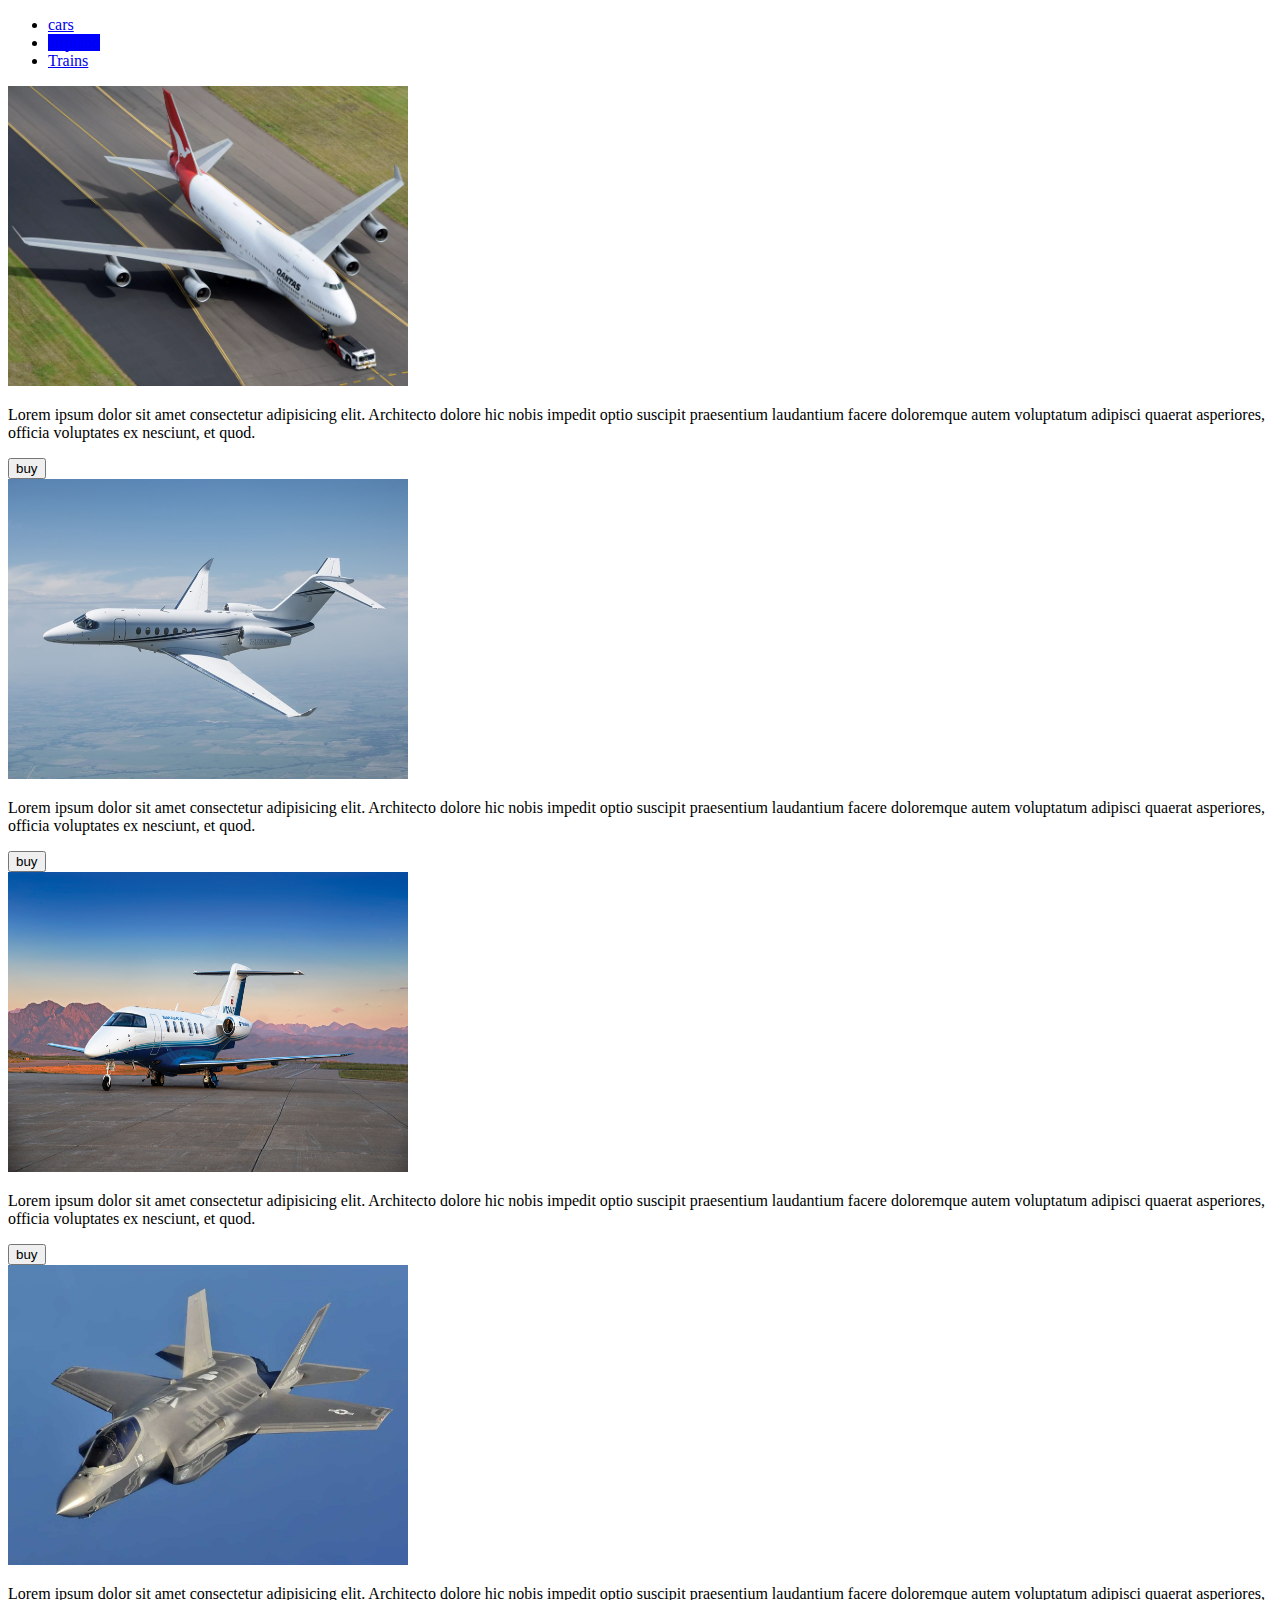
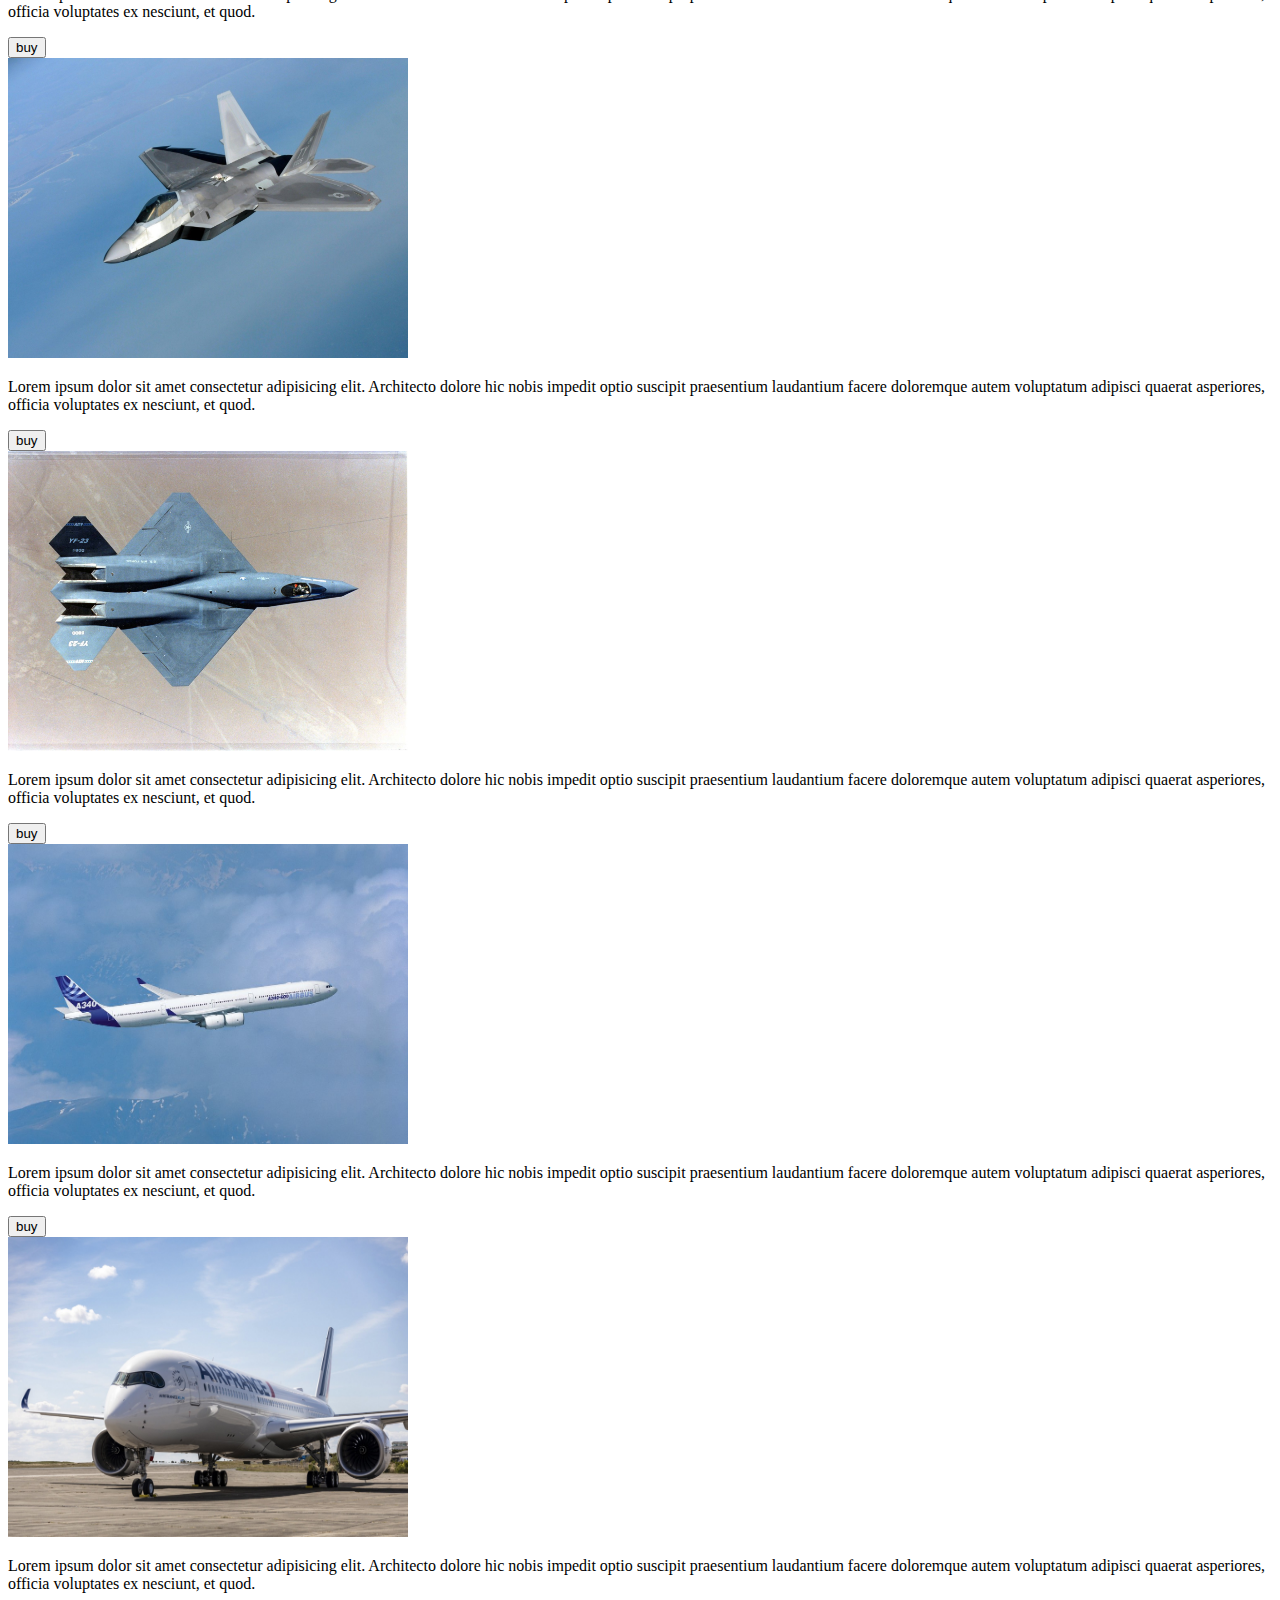
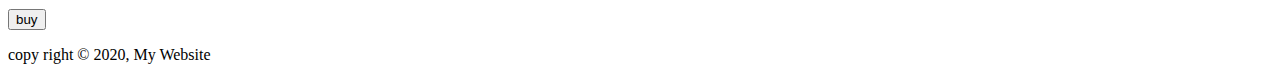
==== index1.html @ 9813ac5b "Add files via upload" ====
<!DOCTYPE html>
<html lang="en">
<head>
    <meta charset="UTF-8">
    <meta name="viewport" content="width=device-width, initial-scale=1.0">
    <title>Document</title>
    <link rel="stylesheet" href="lay.css">
</head>
<body>
    <header>
     <nav>
        <div>
            <ul id="ul" >           
                <li><a href="lay-cars.html">cars</a></li>
                <li><a style="background-color:blue;" href="lay-airplane .html">airplane</a></li>
                <li><a href="lay-Tranis.html">Trains</a></li>
            </ul>
        </div>
     </nav>    
    </header>  
    <div id="parant" >
        <div>
            <img src="airplane1.jpg" height="300px" width="400px" alt="Fail to load">
            <p>Lorem ipsum dolor sit amet consectetur adipisicing elit.
                 Architecto dolore hic nobis impedit optio suscipit 
                 praesentium laudantium facere doloremque autem 
                 voluptatum adipisci quaerat asperiores, officia
                  voluptates ex nesciunt, et quod.</p>
              <input class="btn" type="submit" value="buy" >
        </div>
        <div>
        <img src="airplane2.jpg"  height="300px" width="400px" alt="Fail to load">
        <p>Lorem ipsum dolor sit amet consectetur adipisicing elit.
             Architecto dolore hic nobis impedit optio suscipit 
             praesentium laudantium facere doloremque autem 
             voluptatum adipisci quaerat asperiores, officia
              voluptates ex nesciunt, et quod.</p>
          <input class="btn" type="submit" value="buy" >
    </div>
    <div>
           <img src="airplane3.jpg"  height="300px" width="400px" alt="Fail to load">
    <p>Lorem ipsum dolor sit amet consectetur adipisicing elit.
         Architecto dolore hic nobis impedit optio suscipit 
         praesentium laudantium facere doloremque autem 
         voluptatum adipisci quaerat asperiores, officia
          voluptates ex nesciunt, et quod.</p>
      <input class="btn" type="submit" value="buy" >
</div>
<div>
    <img src="4.jpg" height="300px" width="400px" alt="Fail to load">
    <p>Lorem ipsum dolor sit amet consectetur adipisicing elit.
         Architecto dolore hic nobis impedit optio suscipit 
         praesentium laudantium facere doloremque autem 
         voluptatum adipisci quaerat asperiores, officia
          voluptates ex nesciunt, et quod.</p>
      <input class="btn" type="submit" value="buy" >
</div>
<div>
    <img src="5.jpg" height="300px" width="400px" alt="Fail to load">
    <p>Lorem ipsum dolor sit amet consectetur adipisicing elit.
         Architecto dolore hic nobis impedit optio suscipit 
         praesentium laudantium facere doloremque autem 
         voluptatum adipisci quaerat asperiores, officia
          voluptates ex nesciunt, et quod.</p>
      <input class="btn" type="submit" value="buy" >
</div>
<div>
    <img src="6.jpg" height="300px" width="400px" alt="Fail to load">
    <p>Lorem ipsum dolor sit amet consectetur adipisicing elit.
         Architecto dolore hic nobis impedit optio suscipit 
         praesentium laudantium facere doloremque autem 
         voluptatum adipisci quaerat asperiores, officia
          voluptates ex nesciunt, et quod.</p>
      <input class="btn" type="submit" value="buy" >
</div>
<div>
    <img src="A340" height="300px" width="400px" alt="Fail to load">
    <p>Lorem ipsum dolor sit amet consectetur adipisicing elit.
         Architecto dolore hic nobis impedit optio suscipit 
         praesentium laudantium facere doloremque autem 
         voluptatum adipisci quaerat asperiores, officia
          voluptates ex nesciunt, et quod.</p>
      <input class="btn" type="submit" value="buy" >
</div>
<div>
    <img src="A350.jpg" height="300px" width="400px" alt="Fail to load">
    <p>Lorem ipsum dolor sit amet consectetur adipisicing elit.
         Architecto dolore hic nobis impedit optio suscipit 
         praesentium laudantium facere doloremque autem 
         voluptatum adipisci quaerat asperiores, officia
          voluptates ex nesciunt, et quod.</p>
      <input class="btn" type="submit" value="buy" >
</div>
    </div>
    <footer>
        <p>copy right &copy; 2020, My Website </p>
    </footer>   
</body>
</html>
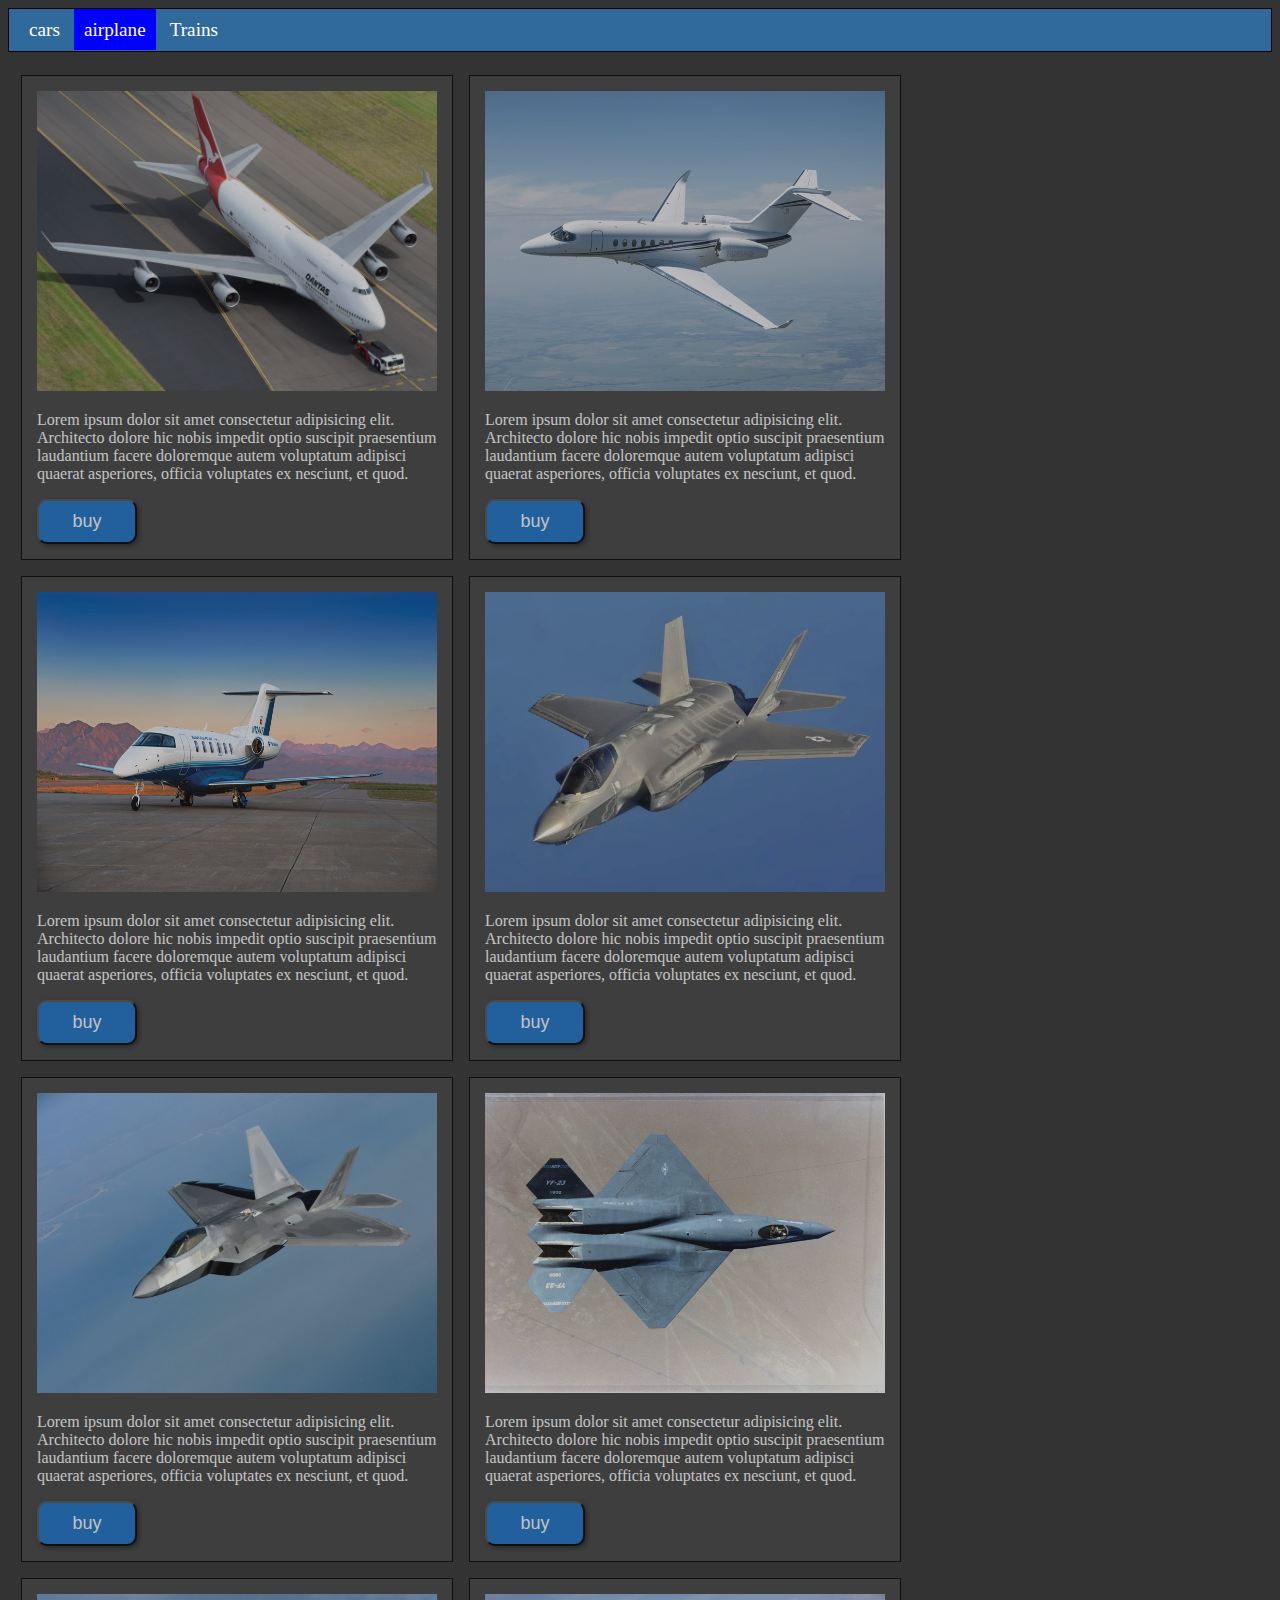
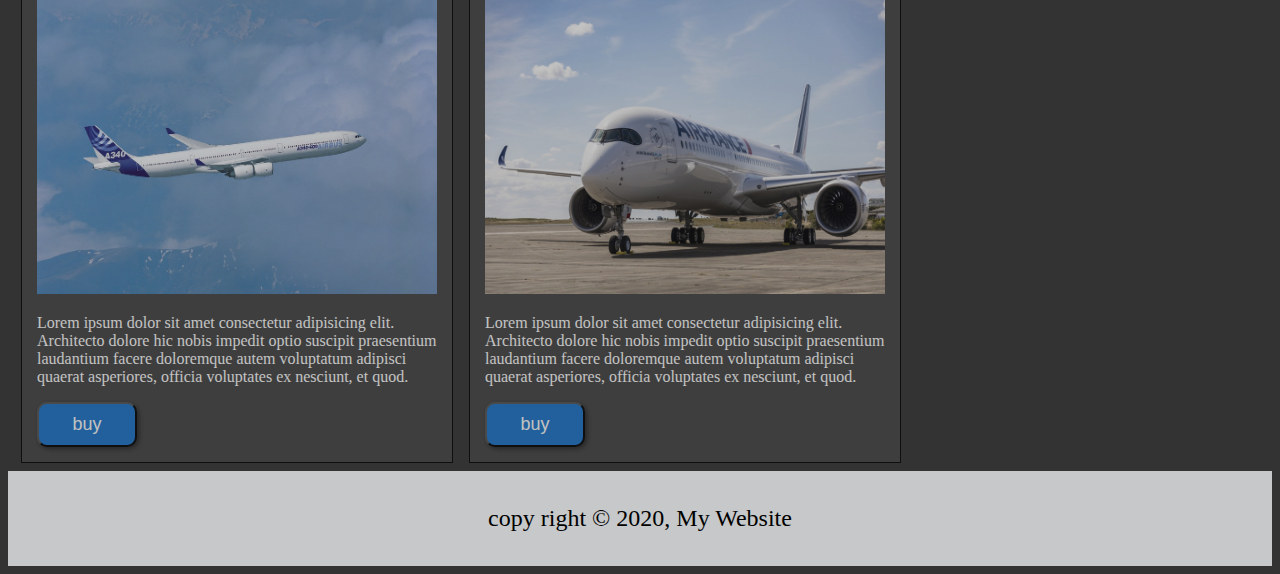
==== commit 012feb70: "Update index1.html" ====
--- a/index1.html
+++ b/index1.html
@@ -4,7 +4,7 @@
     <meta charset="UTF-8">
     <meta name="viewport" content="width=device-width, initial-scale=1.0">
     <title>Document</title>
-    <link rel="stylesheet" href="lay.css">
+    <link rel="stylesheet" href="style.css">
 </head>
 <body>
     <header>
@@ -96,4 +96,4 @@
         <p>copy right &copy; 2020, My Website </p>
     </footer>   
 </body>
-</html>+</html>
--- a/style.css
+++ b/style.css
@@ -0,0 +1,83 @@
+body{
+    background-color: #333;
+}
+
+#ul{
+    list-style: none;
+    border: solid 1px;
+    padding: 0px;
+    margin: 0px;
+    background-color: rgb(48, 106, 156);
+    padding: 10px;
+ 
+  
+}
+#ul li{
+    display:inline-block ;
+    padding: 0px;
+   }
+#ul a{
+   color: white;
+   text-decoration: none;
+   padding: 10px;
+   margin: 0px;
+   font-size: larger; 
+}
+#ul a:hover{
+    background-color: white;
+    color: rgb(48, 106, 156) ;
+    padding: 10px;
+    
+}
+.btn{
+    height: 45px;
+    width: 100px;
+    background-color:rgb(26, 116, 201) ;
+    color: white;
+    font-size: large;
+    box-shadow: 2px 2px 5px rgba(0,0,0, 0.5);
+   
+    border-radius: 10px;
+}
+.btn:hover{
+    background-color:white ;
+    color: rgb(26, 116, 201);
+}
+#parant{
+    
+    margin-top: 15px;
+    margin-left: 5px;;  
+    display: flex;
+    flex-wrap: wrap;
+  }
+#parant > div{
+    margin: 0.5rem;
+    background-color: #444;
+    padding: 15px;
+    border: solid 1px black ;
+    color: white;
+    flex:1 1 400px;
+    flex:0 1 400px; 
+    opacity: .7;
+}
+#parant > div:hover{
+    transform: scaleY(1.020);
+    opacity: 1;
+    background-color: #eee;
+    color: #333;
+}
+footer{
+  
+   text-align: center;
+   background-color: rgb(199, 200, 201);
+   color: black;
+   padding: 10px;
+   font-size: x-large;
+  
+   bottom: 0;
+   right:0;
+   left:0;
+   display: block;
+   
+  
+}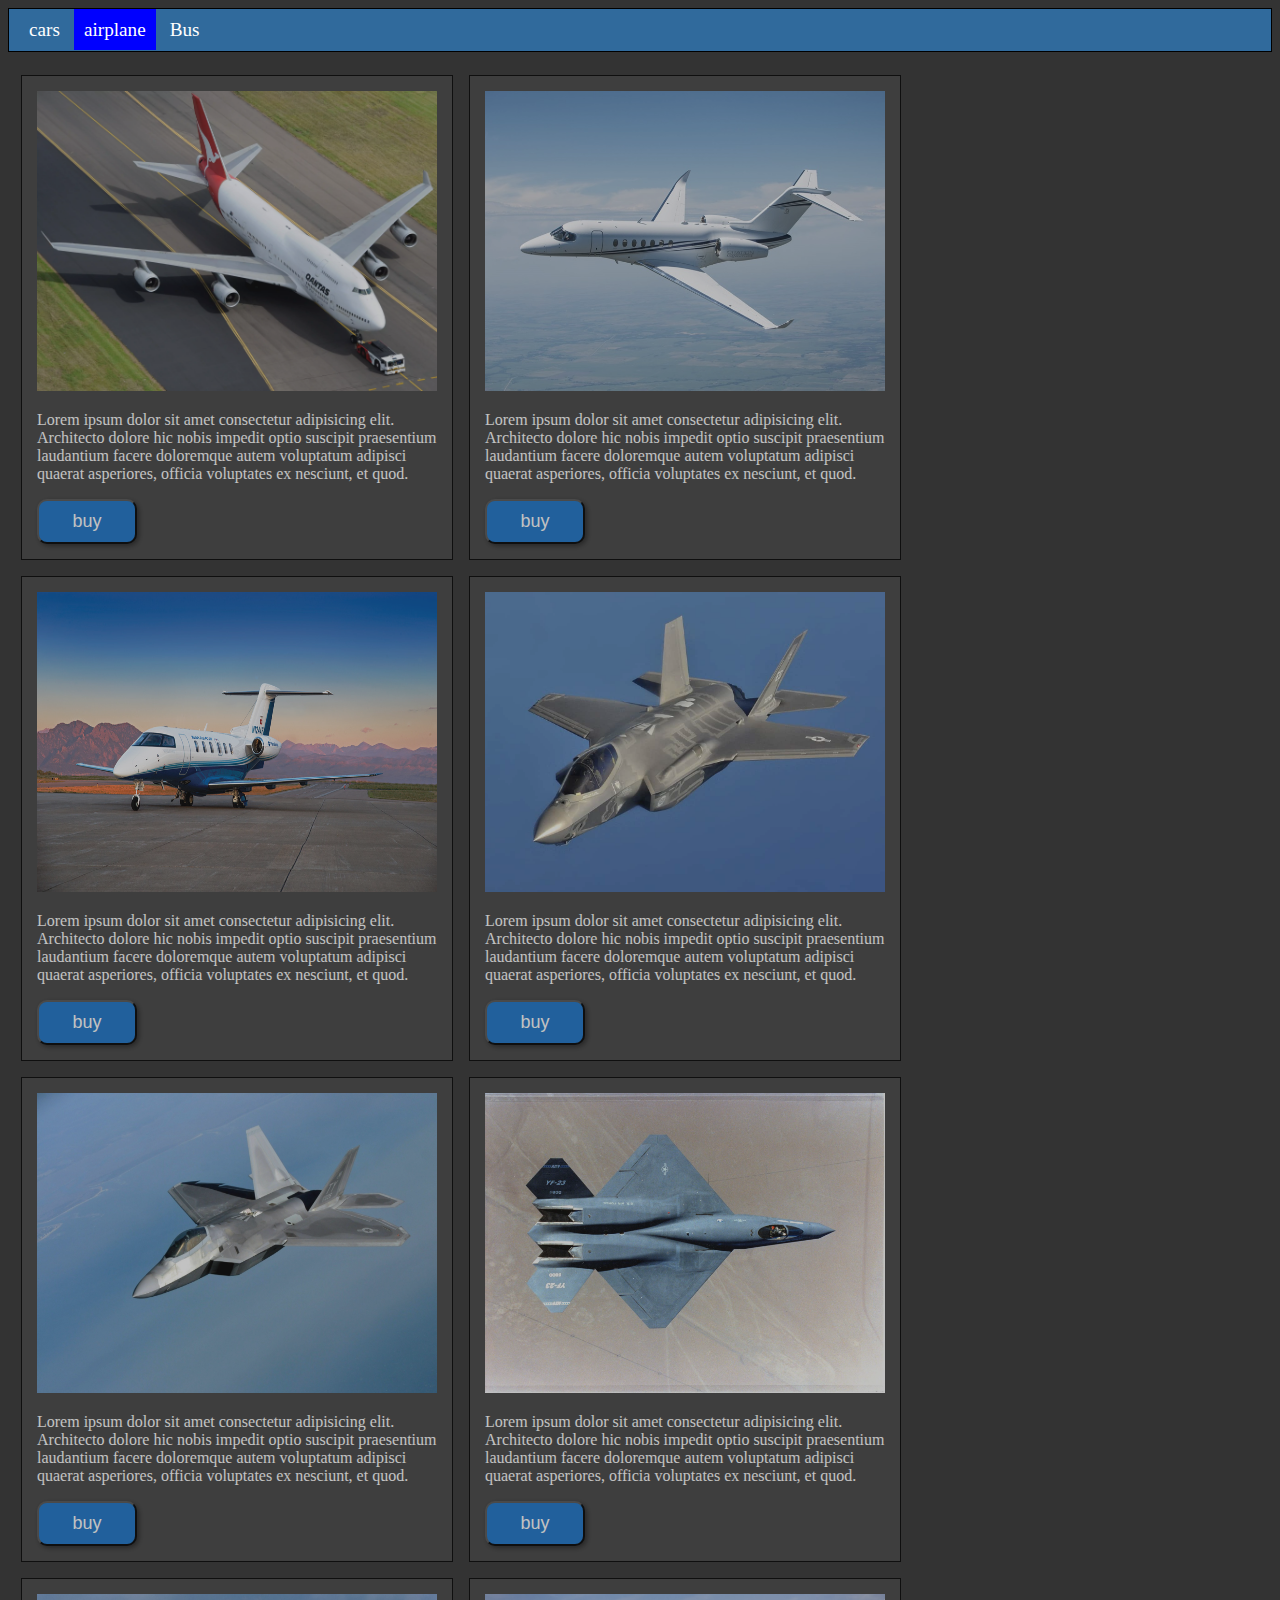
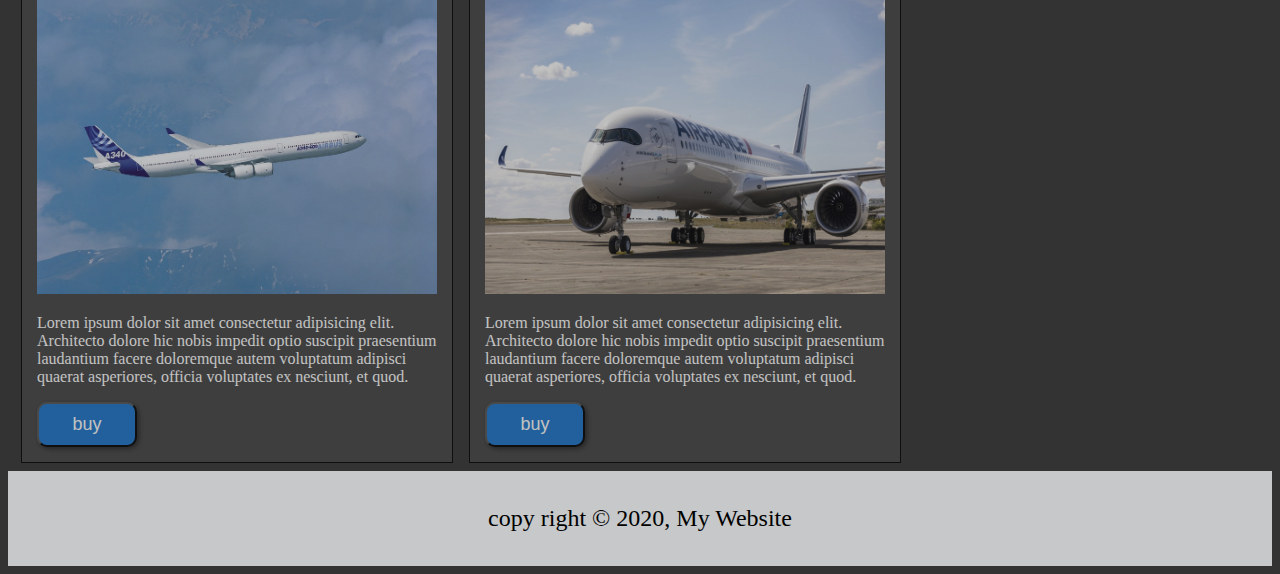
==== commit 66b582db: "Update index1.html" ====
--- a/index1.html
+++ b/index1.html
@@ -11,9 +11,9 @@
      <nav>
         <div>
             <ul id="ul" >           
-                <li><a href="lay-cars.html">cars</a></li>
-                <li><a style="background-color:blue;" href="lay-airplane .html">airplane</a></li>
-                <li><a href="lay-Tranis.html">Trains</a></li>
+                <li><a href="index.html">cars</a></li>
+                <li><a style="background-color:blue;" href="index1.html">airplane</a></li>
+                <li><a href="index3.html">Bus</a></li>
             </ul>
         </div>
      </nav>    
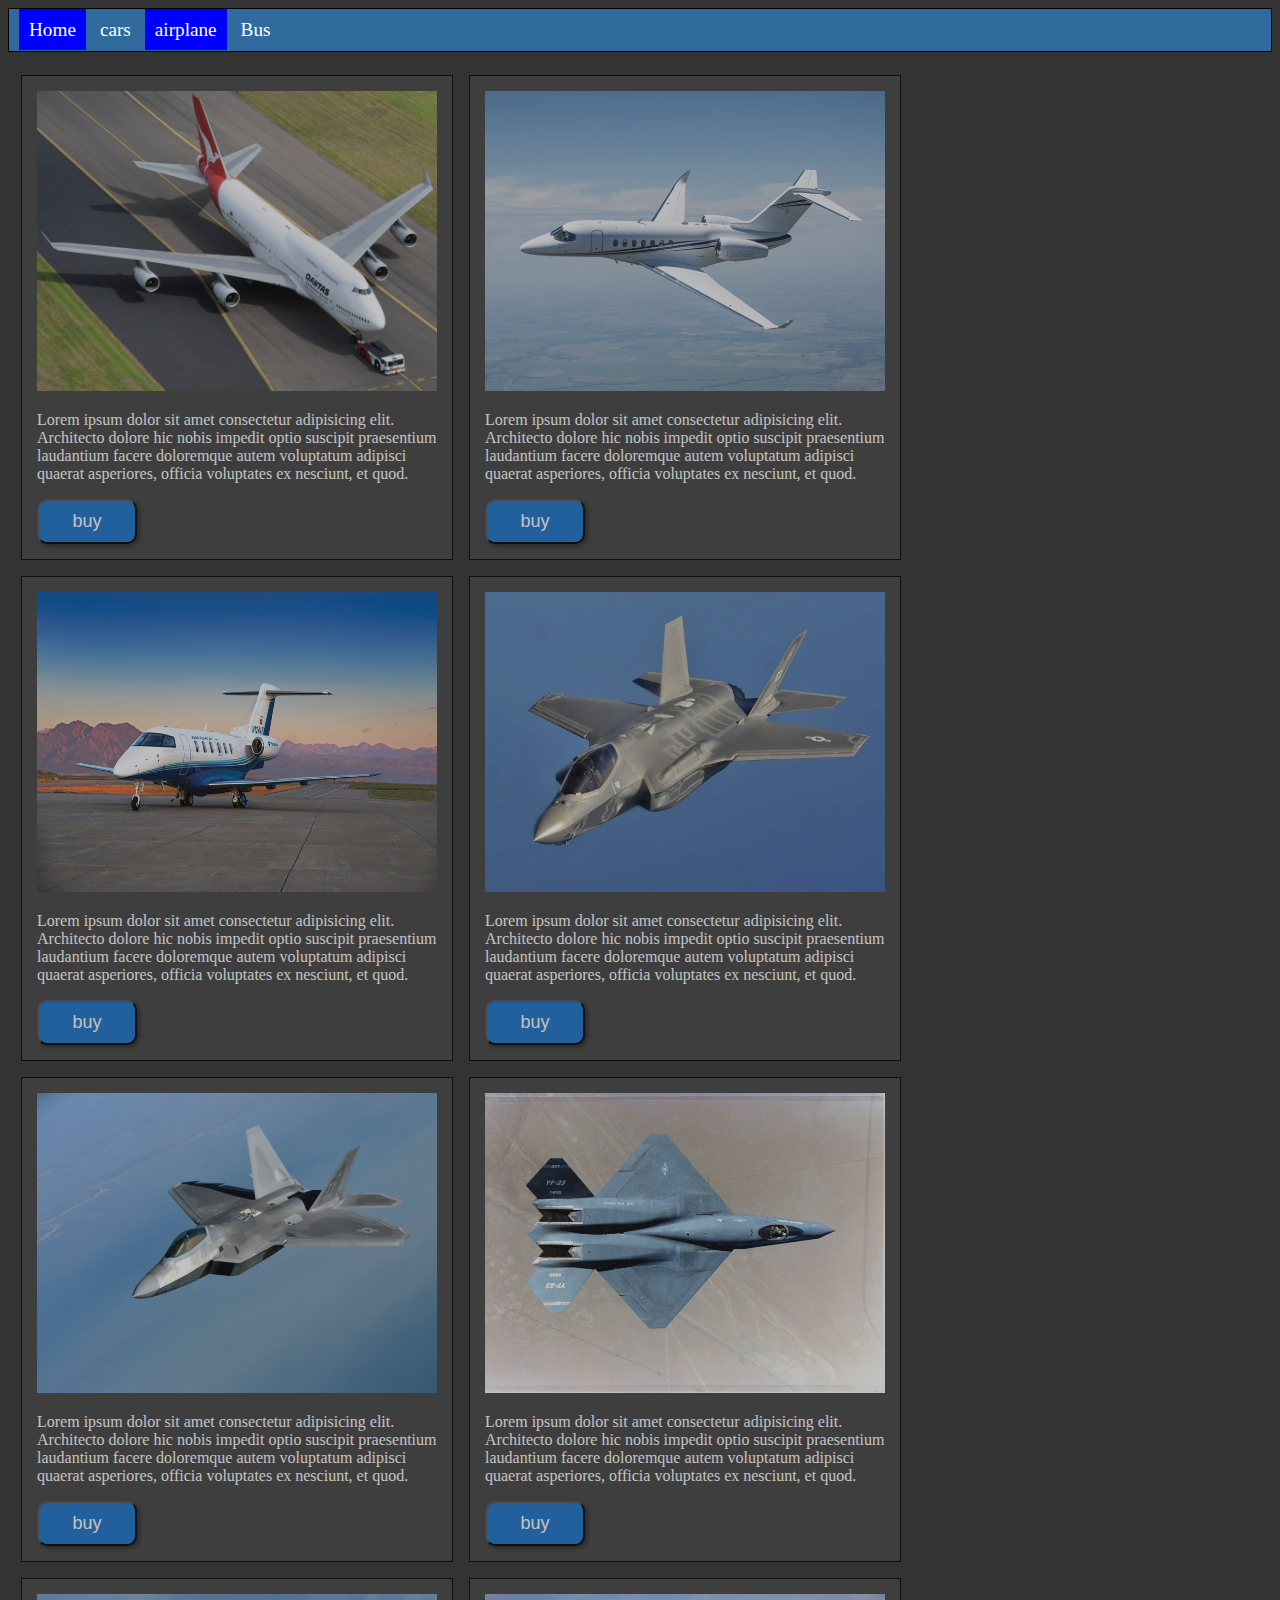
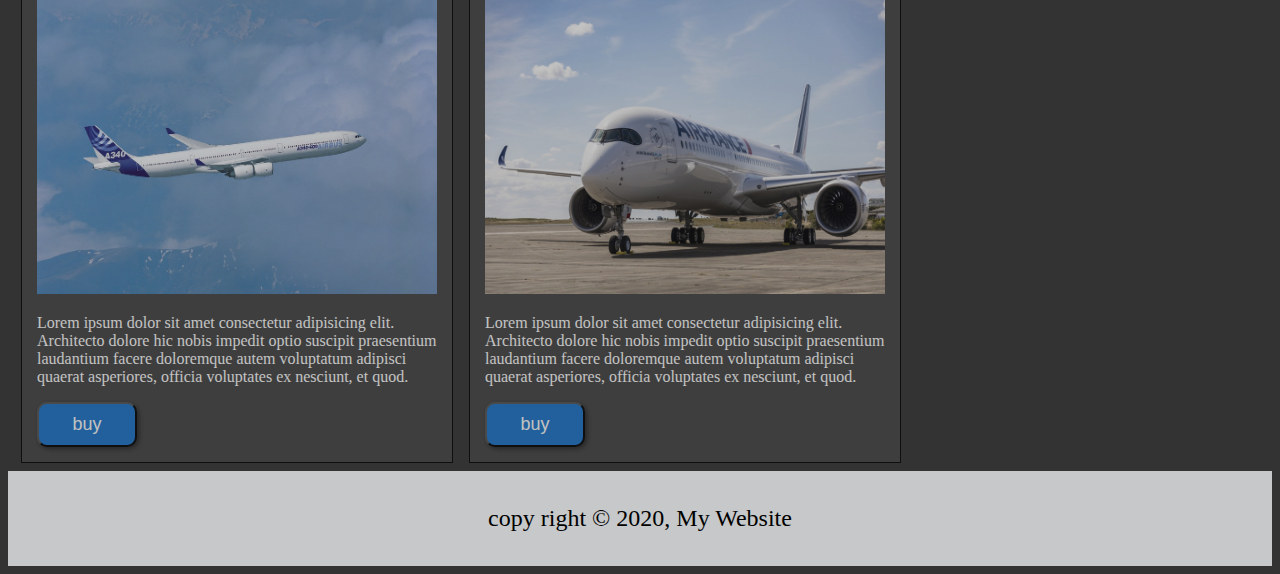
==== commit e135b7e7: "Update index1.html" ====
--- a/index1.html
+++ b/index1.html
@@ -10,7 +10,8 @@
     <header>
      <nav>
         <div>
-            <ul id="ul" >           
+            <ul id="ul" >
+                <li><a style="background-color: blue;" href="index2.html">Home</a></li>   
                 <li><a href="index.html">cars</a></li>
                 <li><a style="background-color:blue;" href="index1.html">airplane</a></li>
                 <li><a href="index3.html">Bus</a></li>
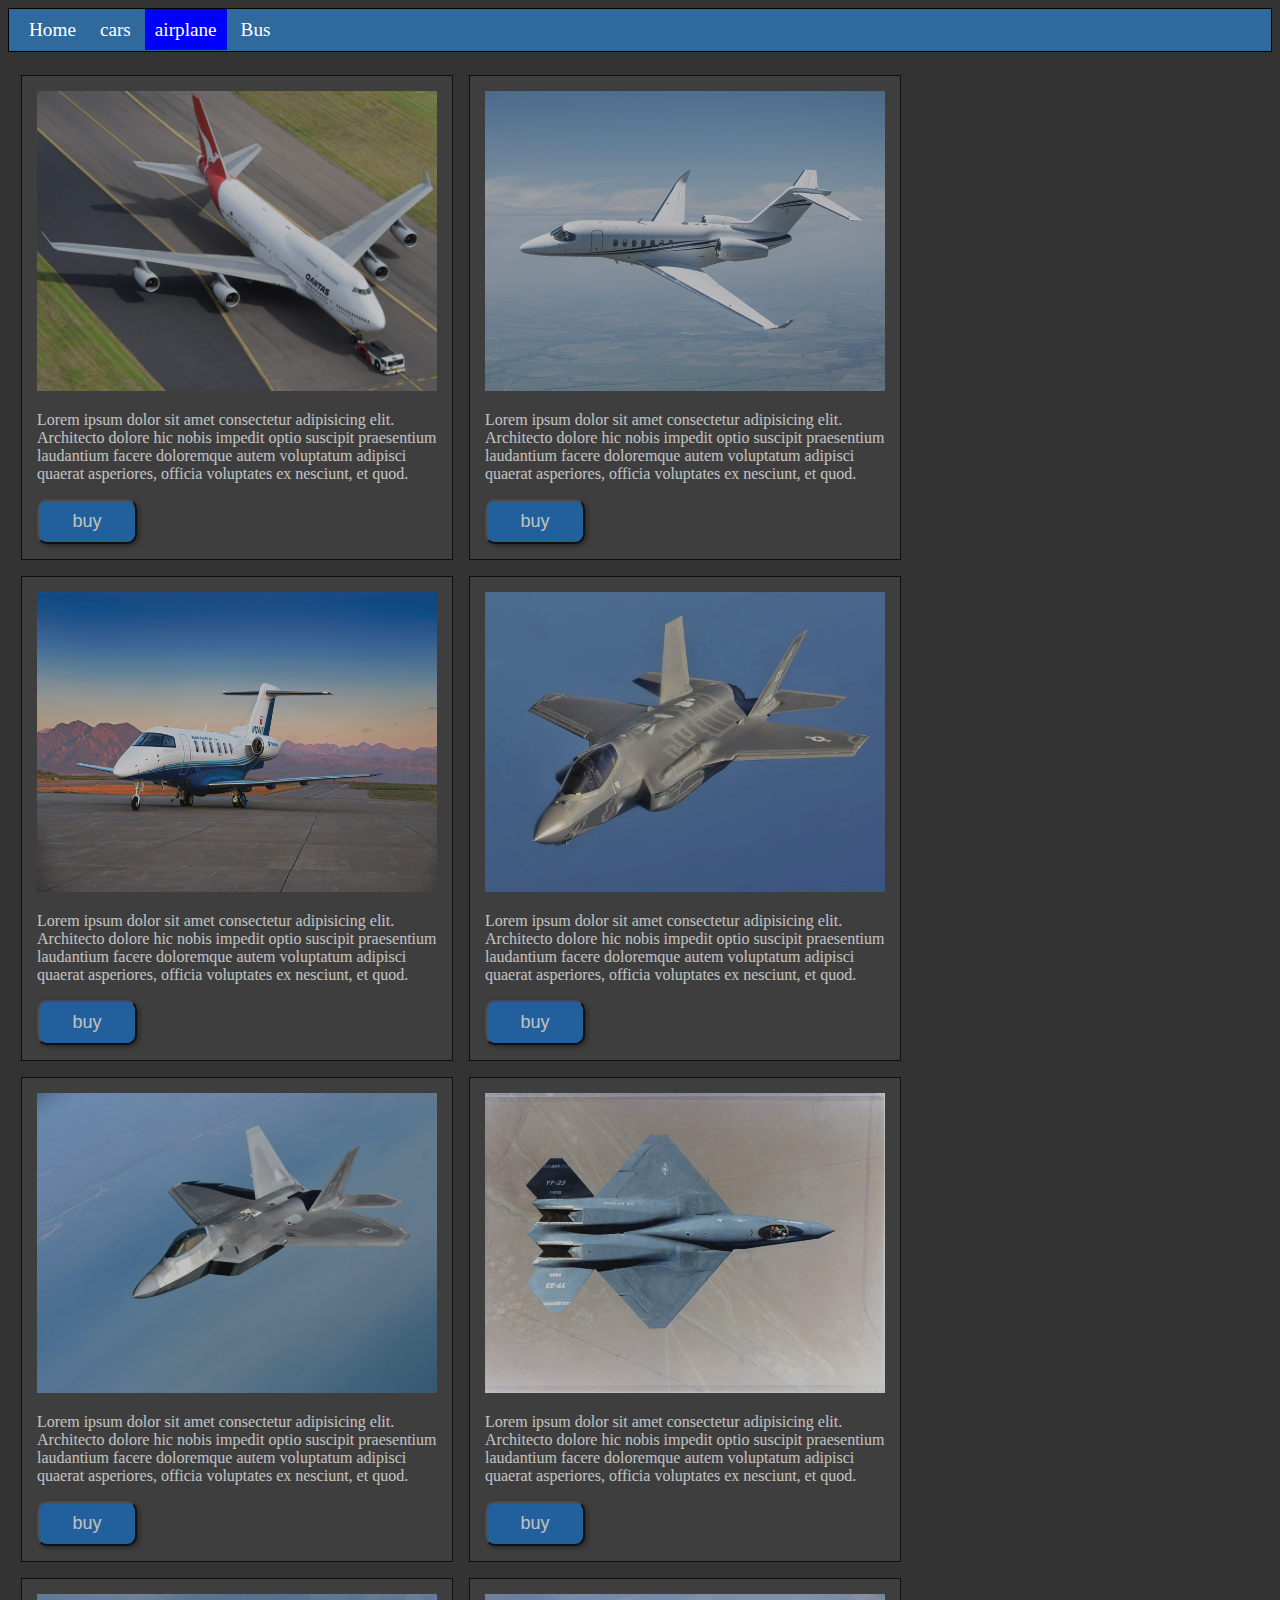
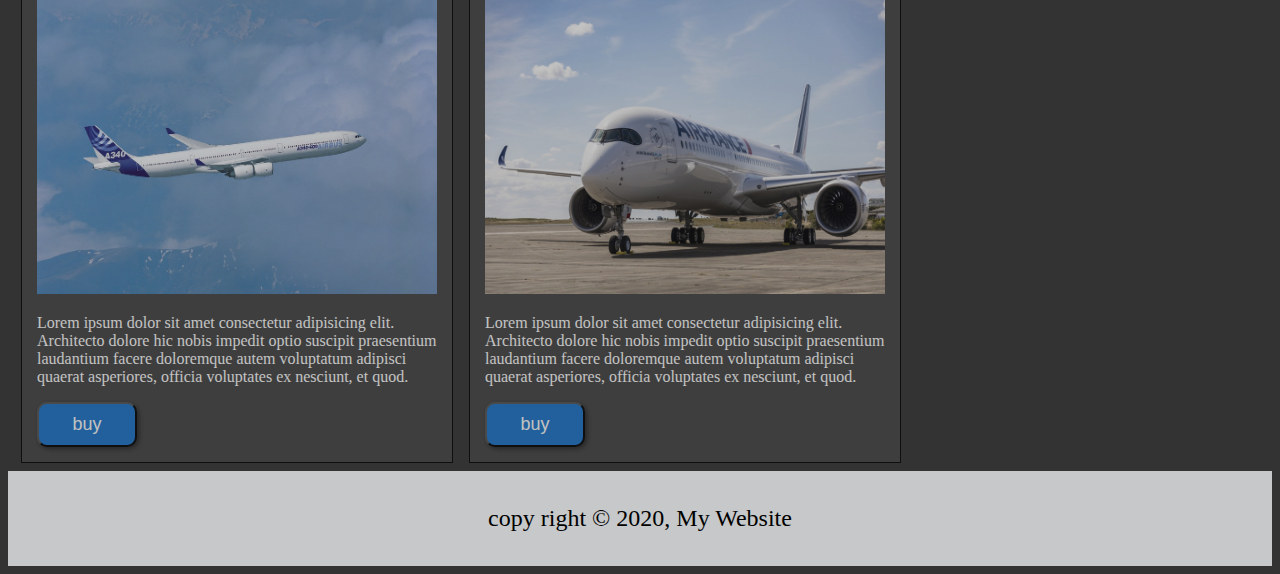
==== commit 51b873af: "Update index1.html" ====
--- a/index1.html
+++ b/index1.html
@@ -11,7 +11,7 @@
      <nav>
         <div>
             <ul id="ul" >
-                <li><a style="background-color: blue;" href="index2.html">Home</a></li>   
+                <li><a  href="index2.html">Home</a></li>   
                 <li><a href="index.html">cars</a></li>
                 <li><a style="background-color:blue;" href="index1.html">airplane</a></li>
                 <li><a href="index3.html">Bus</a></li>
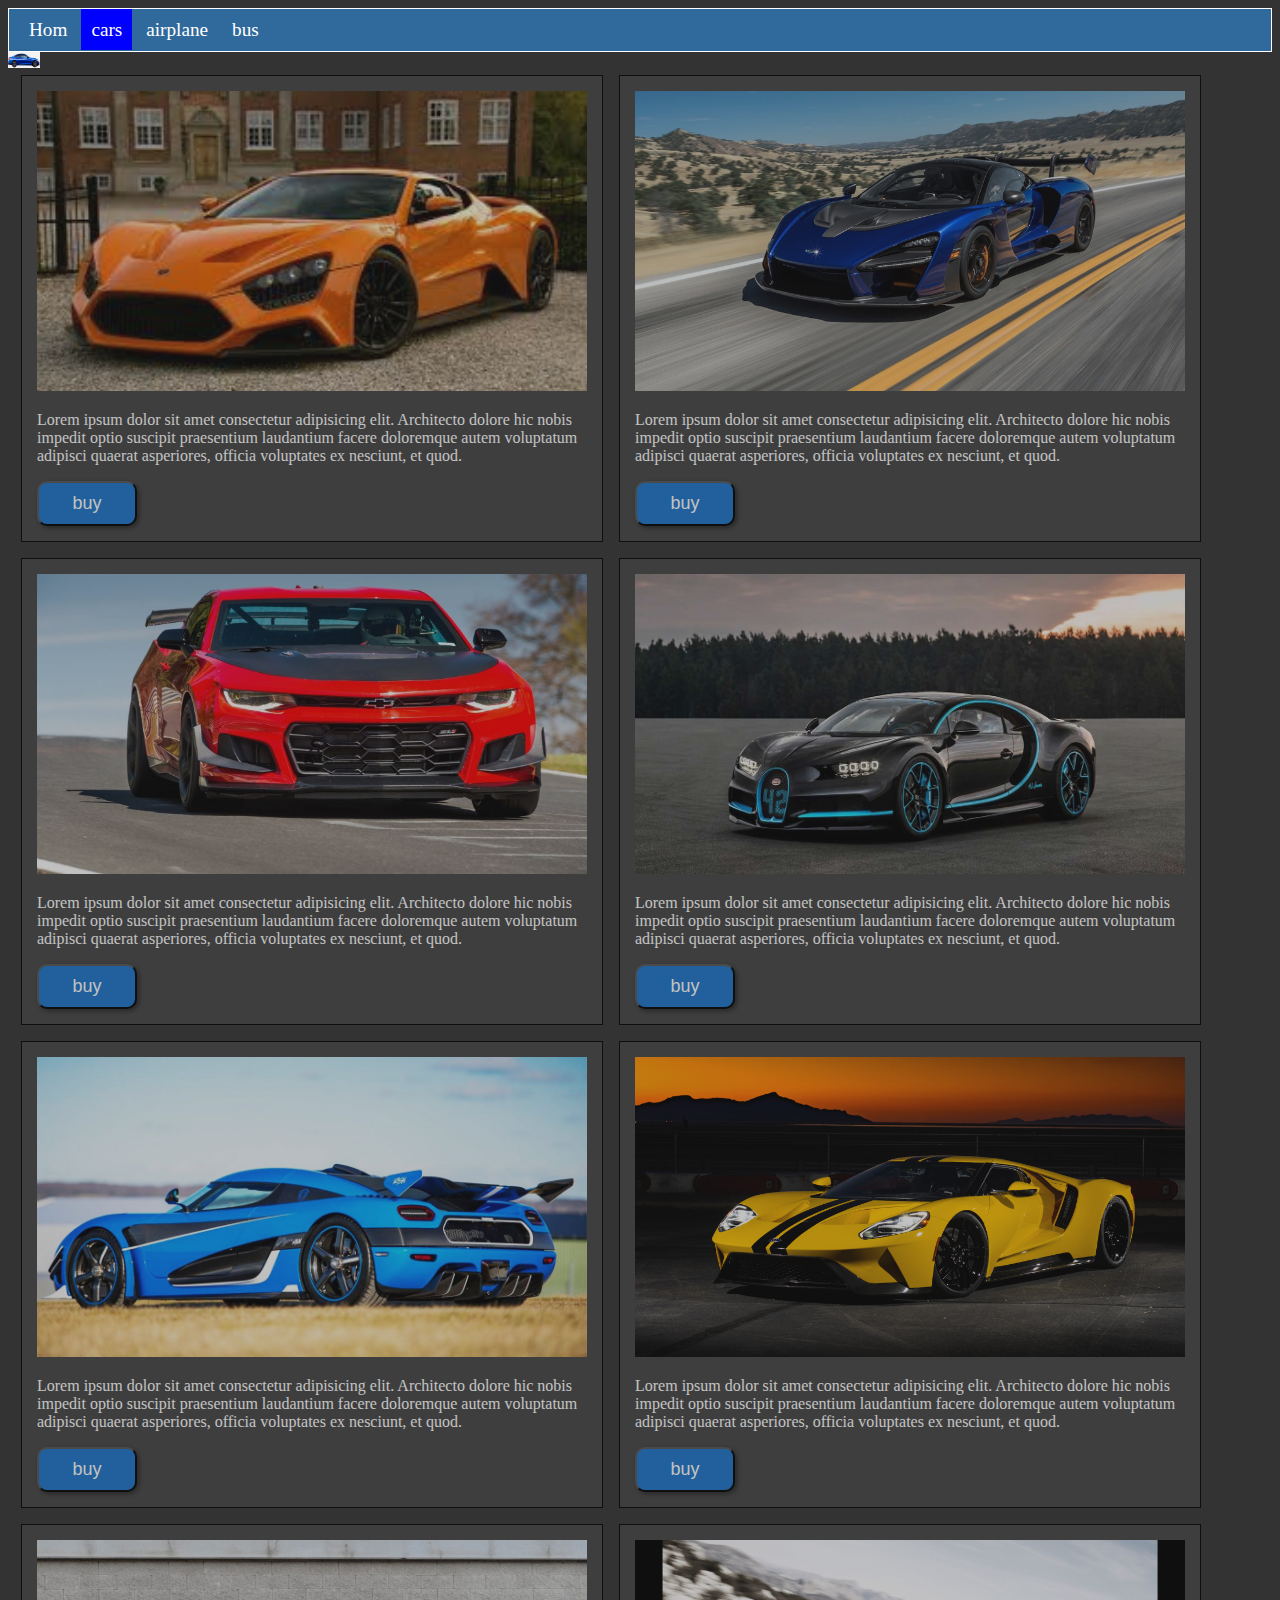
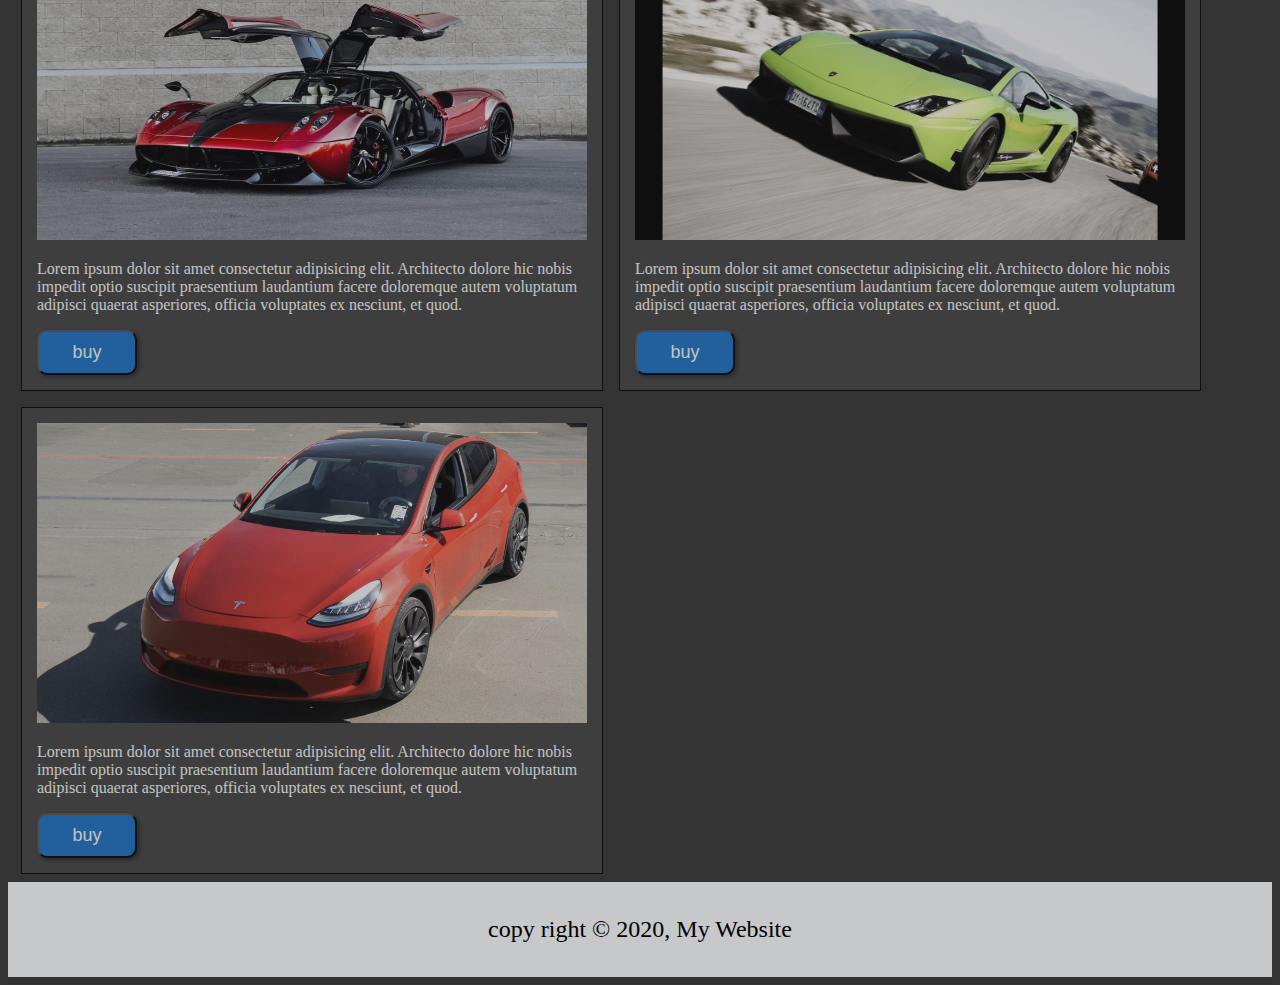
==== commit 3d494009: "Update index1.html" ====
--- a/index1.html
+++ b/index1.html
@@ -10,18 +10,21 @@
     <header>
      <nav>
         <div>
-            <ul id="ul" >
-                <li><a  href="index2.html">Home</a></li>   
-                <li><a href="index.html">cars</a></li>
-                <li><a style="background-color:blue;" href="index1.html">airplane</a></li>
-                <li><a href="index3.html">Bus</a></li>
+            <ul id="ul" >   
+                <li><a href="index.html" >Hom</a></li>   
+                <li><a style="background-color: blue;" href="index.1html">cars</a></li>
+                <li><a href="index2.html">airplane</a></li>
+                <li><a href="index3.html">bus</a></li>
             </ul>
         </div>
      </nav>    
-    </header>  
+    </header> 
+    <div>
+         <img id="img" src="1.jpg">   
+    </div>
     <div id="parant" >
         <div>
-            <img src="airplane1.jpg" height="300px" width="400px" alt="Fail to load">
+            <img src="c1.jpg" height="300px" width="550px" alt="Fail to load">
             <p>Lorem ipsum dolor sit amet consectetur adipisicing elit.
                  Architecto dolore hic nobis impedit optio suscipit 
                  praesentium laudantium facere doloremque autem 
@@ -30,7 +33,7 @@
               <input class="btn" type="submit" value="buy" >
         </div>
         <div>
-        <img src="airplane2.jpg"  height="300px" width="400px" alt="Fail to load">
+        <img src="c2.jpg"  height="300px" width="550px" alt="Fail to load">
         <p>Lorem ipsum dolor sit amet consectetur adipisicing elit.
              Architecto dolore hic nobis impedit optio suscipit 
              praesentium laudantium facere doloremque autem 
@@ -39,7 +42,7 @@
           <input class="btn" type="submit" value="buy" >
     </div>
     <div>
-           <img src="airplane3.jpg"  height="300px" width="400px" alt="Fail to load">
+           <img src="c3.jpg"  height="300px" width="550px" alt="Fail to load">
     <p>Lorem ipsum dolor sit amet consectetur adipisicing elit.
          Architecto dolore hic nobis impedit optio suscipit 
          praesentium laudantium facere doloremque autem 
@@ -48,7 +51,7 @@
       <input class="btn" type="submit" value="buy" >
 </div>
 <div>
-    <img src="4.jpg" height="300px" width="400px" alt="Fail to load">
+    <img src="c4.jpg" height="300px" width="550px" alt="Fail to load">
     <p>Lorem ipsum dolor sit amet consectetur adipisicing elit.
          Architecto dolore hic nobis impedit optio suscipit 
          praesentium laudantium facere doloremque autem 
@@ -57,7 +60,7 @@
       <input class="btn" type="submit" value="buy" >
 </div>
 <div>
-    <img src="5.jpg" height="300px" width="400px" alt="Fail to load">
+    <img src="c5.jpg" height="300px" width="550px" alt="Fail to load">
     <p>Lorem ipsum dolor sit amet consectetur adipisicing elit.
          Architecto dolore hic nobis impedit optio suscipit 
          praesentium laudantium facere doloremque autem 
@@ -66,7 +69,7 @@
       <input class="btn" type="submit" value="buy" >
 </div>
 <div>
-    <img src="6.jpg" height="300px" width="400px" alt="Fail to load">
+    <img src="c6.jpg" height="300px" width="550px" alt="Fail to load">
     <p>Lorem ipsum dolor sit amet consectetur adipisicing elit.
          Architecto dolore hic nobis impedit optio suscipit 
          praesentium laudantium facere doloremque autem 
@@ -75,7 +78,7 @@
       <input class="btn" type="submit" value="buy" >
 </div>
 <div>
-    <img src="A340" height="300px" width="400px" alt="Fail to load">
+    <img src="c7.jpg" height="300px" width="550px" alt="Fail to load">
     <p>Lorem ipsum dolor sit amet consectetur adipisicing elit.
          Architecto dolore hic nobis impedit optio suscipit 
          praesentium laudantium facere doloremque autem 
@@ -84,7 +87,7 @@
       <input class="btn" type="submit" value="buy" >
 </div>
 <div>
-    <img src="A350.jpg" height="300px" width="400px" alt="Fail to load">
+    <img src="c8.jpg" height="300px" width="550px" alt="Fail to load">
     <p>Lorem ipsum dolor sit amet consectetur adipisicing elit.
          Architecto dolore hic nobis impedit optio suscipit 
          praesentium laudantium facere doloremque autem 
@@ -92,9 +95,23 @@
           voluptates ex nesciunt, et quod.</p>
       <input class="btn" type="submit" value="buy" >
 </div>
+<div>
+    <img src="c9.jpg" height="300px" width="550px" alt="Fail to load">
+    <p>Lorem ipsum dolor sit amet consectetur adipisicing elit.
+         Architecto dolore hic nobis impedit optio suscipit 
+         praesentium laudantium facere doloremque autem 
+         voluptatum adipisci quaerat asperiores, officia
+          voluptates ex nesciunt, et quod.</p>
+      <input class="btn" type="submit" value="buy" >
+</div>
+
     </div>
+
     <footer>
         <p>copy right &copy; 2020, My Website </p>
     </footer>   
+      <script>
+        window.alert("Welcome to my website it si in pross right no so pleas refres every 10minetesyou will see some differents things.");
+    </script>
 </body>
 </html>
--- a/style.css
+++ b/style.css
@@ -9,9 +9,24 @@
     margin: 0px;
     background-color: rgb(48, 106, 156);
     padding: 10px;
+    color:white;
  
   
 }
+ @keyframes simarAnimation{
+        0%{left: 0%}
+        100%{left: 100%}
+      }
+{}
+     #img{
+          position: absolute;
+          width: 2rem;
+          height: 1rem;
+          animation-name: simarAnimation;
+          animation-duration: 10s;
+          animation-iteration-count: 5;          
+      }
+
 #ul li{
     display:inline-block ;
     padding: 0px;
@@ -80,4 +95,4 @@
    display: block;
    
   
-}+}
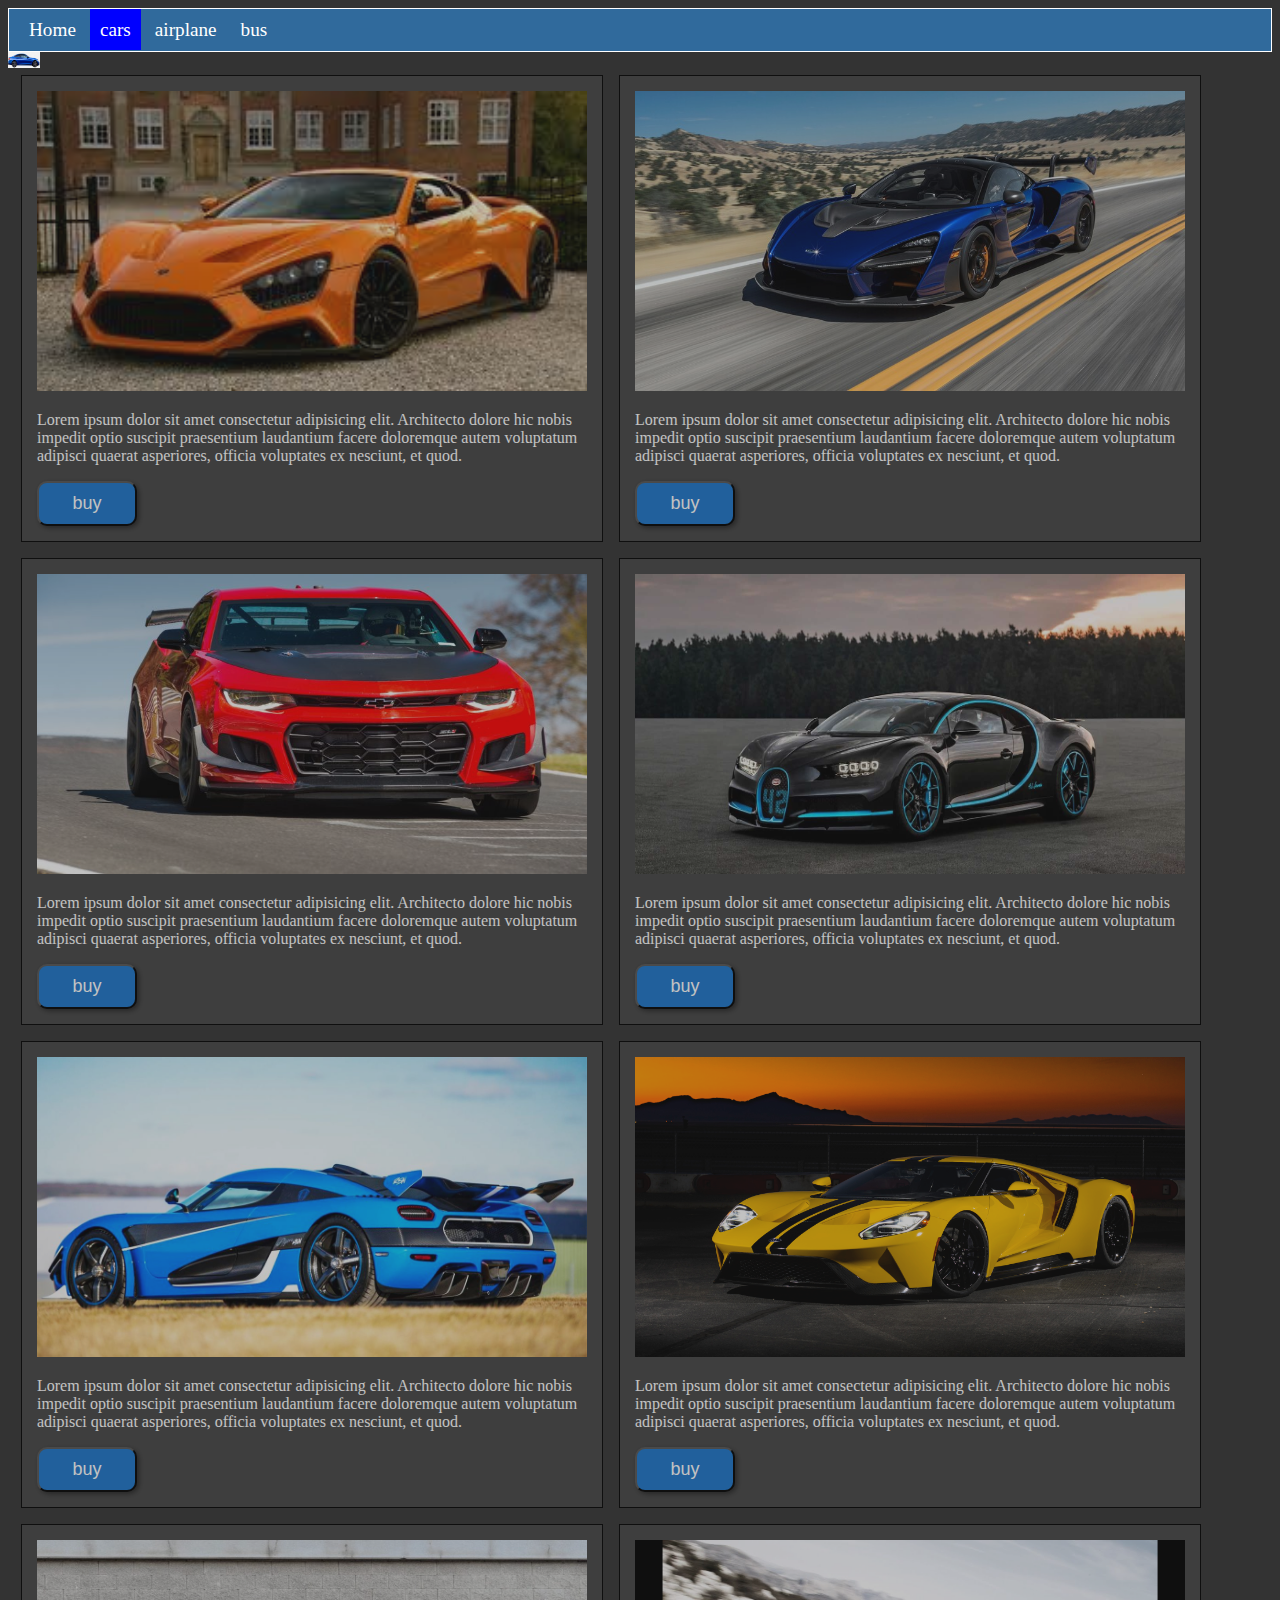
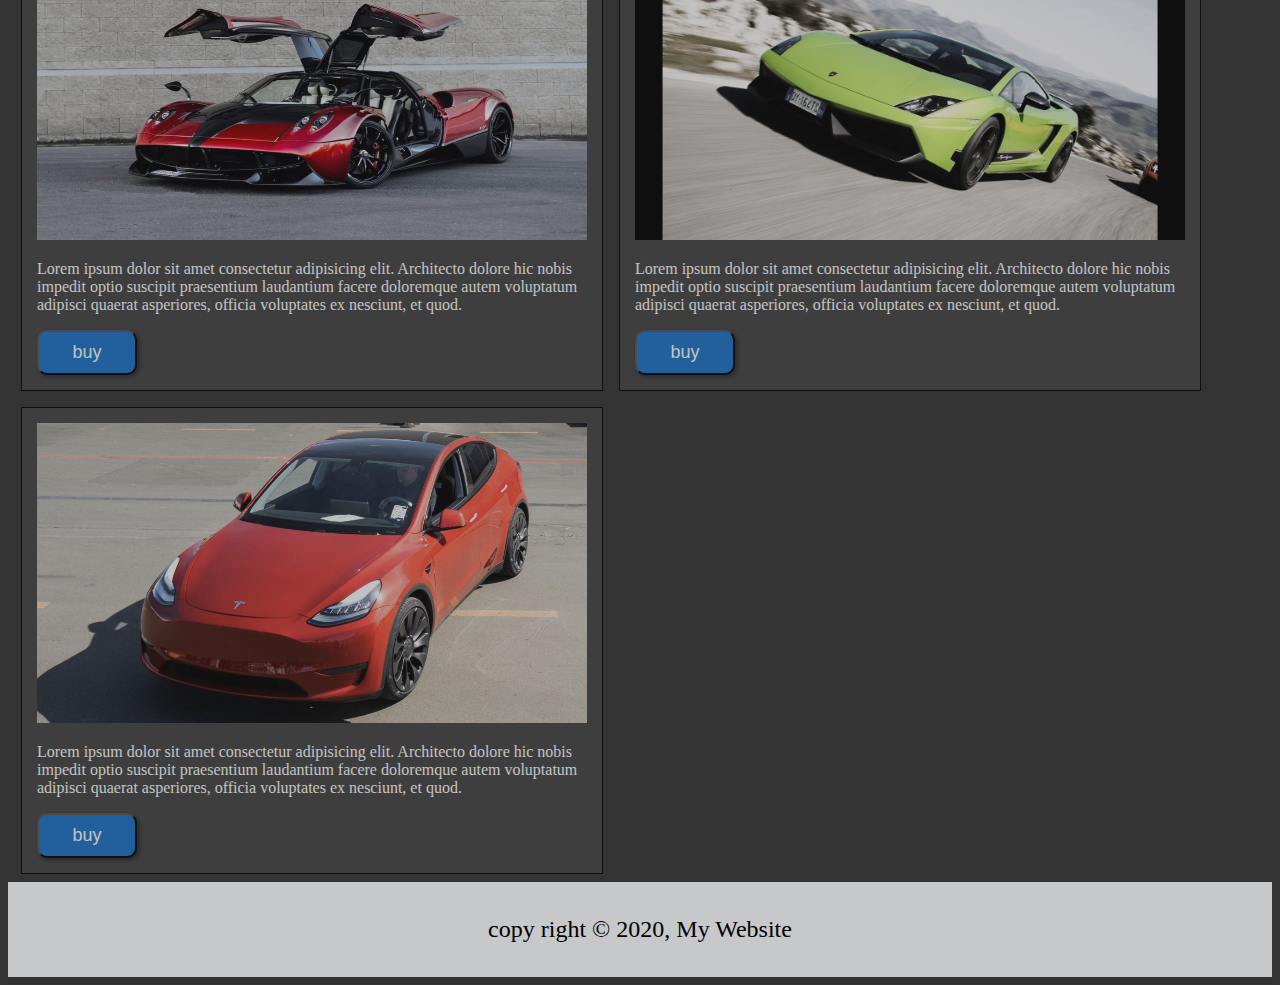
==== commit 036fa10e: "Update index1.html" ====
--- a/index1.html
+++ b/index1.html
@@ -11,7 +11,7 @@
      <nav>
         <div>
             <ul id="ul" >   
-                <li><a href="index.html" >Hom</a></li>   
+                <li><a href="index.html" >Home</a></li>   
                 <li><a style="background-color: blue;" href="index.1html">cars</a></li>
                 <li><a href="index2.html">airplane</a></li>
                 <li><a href="index3.html">bus</a></li>
@@ -30,7 +30,7 @@
                  praesentium laudantium facere doloremque autem 
                  voluptatum adipisci quaerat asperiores, officia
                   voluptates ex nesciunt, et quod.</p>
-              <input class="btn" type="submit" value="buy" >
+              <input class="btn" type="submit" onclick="button()" value="buy" >
         </div>
         <div>
         <img src="c2.jpg"  height="300px" width="550px" alt="Fail to load">
@@ -39,7 +39,7 @@
              praesentium laudantium facere doloremque autem 
              voluptatum adipisci quaerat asperiores, officia
               voluptates ex nesciunt, et quod.</p>
-          <input class="btn" type="submit" value="buy" >
+          <input class="btn" type="submit" onclick="button()" value="buy" >
     </div>
     <div>
            <img src="c3.jpg"  height="300px" width="550px" alt="Fail to load">
@@ -48,7 +48,7 @@
          praesentium laudantium facere doloremque autem 
          voluptatum adipisci quaerat asperiores, officia
           voluptates ex nesciunt, et quod.</p>
-      <input class="btn" type="submit" value="buy" >
+      <input class="btn" type="submit" onclick="button()" value="buy" >
 </div>
 <div>
     <img src="c4.jpg" height="300px" width="550px" alt="Fail to load">
@@ -57,7 +57,7 @@
          praesentium laudantium facere doloremque autem 
          voluptatum adipisci quaerat asperiores, officia
           voluptates ex nesciunt, et quod.</p>
-      <input class="btn" type="submit" value="buy" >
+      <input class="btn" type="submit" onclick="button()" value="buy" >
 </div>
 <div>
     <img src="c5.jpg" height="300px" width="550px" alt="Fail to load">
@@ -66,7 +66,7 @@
          praesentium laudantium facere doloremque autem 
          voluptatum adipisci quaerat asperiores, officia
           voluptates ex nesciunt, et quod.</p>
-      <input class="btn" type="submit" value="buy" >
+      <input class="btn" type="submit" onclick="button()" value="buy" >
 </div>
 <div>
     <img src="c6.jpg" height="300px" width="550px" alt="Fail to load">
@@ -75,7 +75,7 @@
          praesentium laudantium facere doloremque autem 
          voluptatum adipisci quaerat asperiores, officia
           voluptates ex nesciunt, et quod.</p>
-      <input class="btn" type="submit" value="buy" >
+      <input class="btn" type="submit" onclick="button()" value="buy" >
 </div>
 <div>
     <img src="c7.jpg" height="300px" width="550px" alt="Fail to load">
@@ -84,7 +84,7 @@
          praesentium laudantium facere doloremque autem 
          voluptatum adipisci quaerat asperiores, officia
           voluptates ex nesciunt, et quod.</p>
-      <input class="btn" type="submit" value="buy" >
+      <input class="btn" type="submit"  onclick="button()" value="buy" >
 </div>
 <div>
     <img src="c8.jpg" height="300px" width="550px" alt="Fail to load">
@@ -93,7 +93,7 @@
          praesentium laudantium facere doloremque autem 
          voluptatum adipisci quaerat asperiores, officia
           voluptates ex nesciunt, et quod.</p>
-      <input class="btn" type="submit" value="buy" >
+      <input class="btn"  onclick="button()" type="submit" value="buy" >
 </div>
 <div>
     <img src="c9.jpg" height="300px" width="550px" alt="Fail to load">
@@ -102,7 +102,7 @@
          praesentium laudantium facere doloremque autem 
          voluptatum adipisci quaerat asperiores, officia
           voluptates ex nesciunt, et quod.</p>
-      <input class="btn" type="submit" value="buy" >
+      <input class="btn" onclick="button()" type="submit" value="buy" >
 </div>
 
     </div>
@@ -110,8 +110,12 @@
     <footer>
         <p>copy right &copy; 2020, My Website </p>
     </footer>   
-      <script>
-        window.alert("Welcome to my website it si in pross right no so pleas refres every 10minetesyou will see some differents things.");
-    </script>
+       <script>
+function button(){
+     //window.onclick = function() { alert("you bouit it")};
+     window.addEventListener('click', function() { alert("you bouit i....t....")});
+}
+
+</script>
 </body>
 </html>
